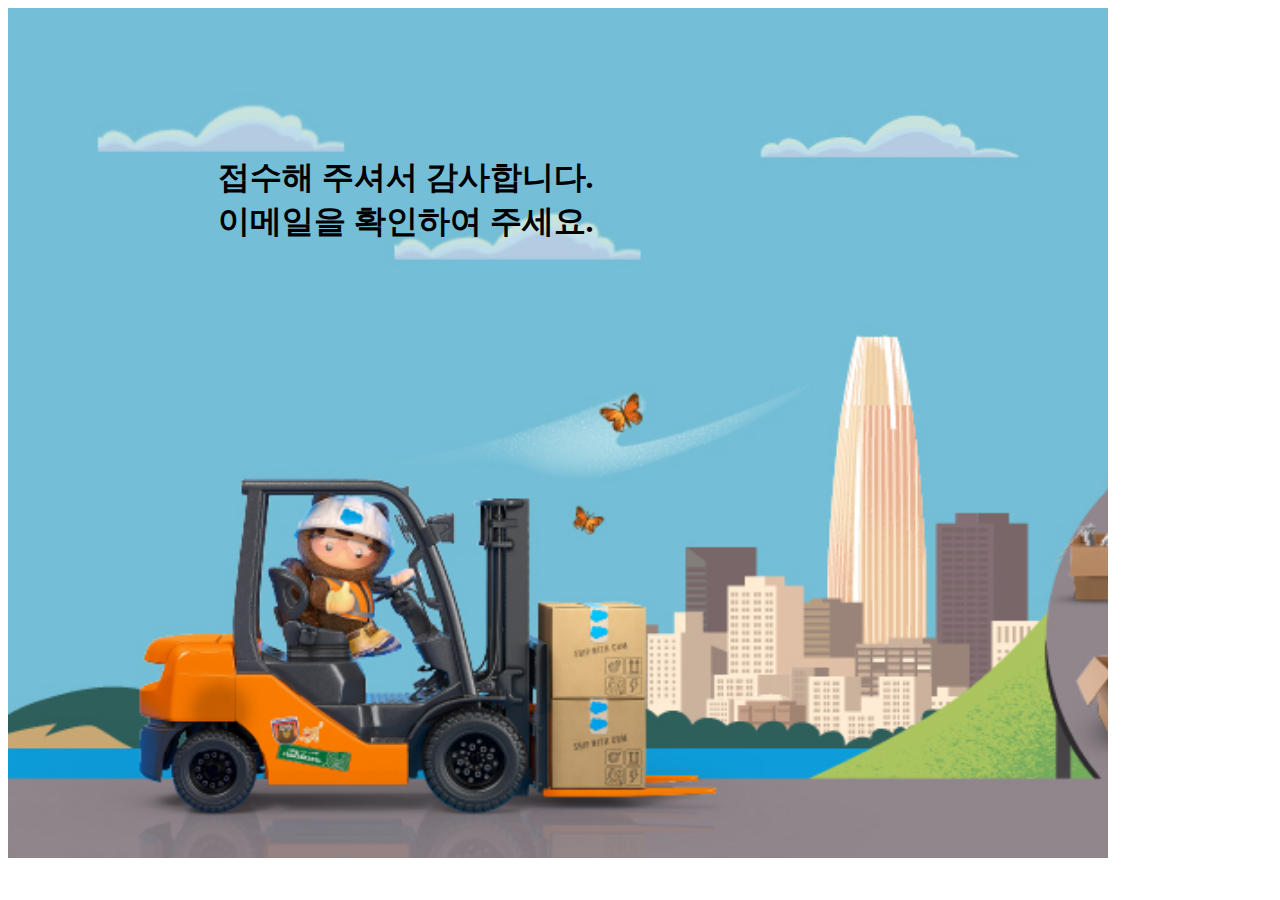
==== thx.html @ 62a776d8 "Add files via upload" ====
<!DOCTYPE html>
<html lang="en">
<head>
  <meta charset="UTF-8">
  <meta name="viewport" content="width=device-width, initial-scale=1.0">
  <title>접수완료</title>
  <link rel="stylesheet" href="style.css">
  <link rel="icon" href="./android-icon-144x144.png">
</head>
<body>
  <div class="allpage">
    <div class="subbox">
  <h1 >접수해 주셔서 감사합니다.<br>이메일을 확인하여 주세요.</h1>
</div>
</div>
</body>
</html>
---- style.css ----
*{
  text-align : center;
}

.item1 {
  left: 200px;
  position: absolute;
}
.item2 {
  position: absolute;
  left: 650px;
  top: 420px;
}

input{
  font-family: 'Noto Sans KR','Noto Sans Korean', "Nanum Gothic", sans-serif !important;
  -webkit-appearance: none;
  -webkit-border-radius: 0;
  border: 0;
  outline: none;
  font-size: 10px;
  
}
input::placeholder{
color: #d9d9d9
}
.mainheader{
  padding-top: 1px;
}
.dust-class{
  width: 50%; 
  box-sizeing: border-box;
  margin: 20px auto;
  position: relative;
  
}
.dust-class label{
  display: inline-block;
  position: absolute;
  top: -35px;
  left: 10px;
  padding: 10px;
  background: rgb(255, 255, 255); opacity : 0.7;
  border-radius: 25px;
  font-size: 12px;
  color: #888;
  font-weight: bold;
}
.dust-class label span{
  color: #da4841;
  vertical-align: -1px;
}
.dust-class input {
  width: 300px;
  border: 1px solid #dddddd !important;
  font-size: 1rem;
  line-height: 1.45;
  letter-spacing: -0.04rem;
  border-radius: 8px;
  padding: 16px;
  margin-top: 25px;
  
}
.dust-class select{
  width: 334px;
  border: 1px solid #dddddd !important;
  font-size: 1rem;
  line-height: 1.45;
  letter-spacing: -0.04rem;
  border-radius: 8px;
  padding: 16px;
  margin-top: 25px;
}
.b-button{
  
  background-color:#079992;
  clor:white;
  padding:12px 60px;
  color:#fff;
  font-size:14px;
  border-radius:25px;
  margin-top: 10px;
}
.g-recaptcha{
  margin-top: 10px;
  display:flex;
  justify-content: center;
  
}
.allpage{
  width: 1100px;
  height: 850px;
  background-image: url('./SalesforceIMG.jpg');
  background-size: cover;
}
.subbox{
  position: absolute;
  left: 17%;
  top:15%;
}



/*@import url('https://fonts.googleapis.com/css?family=Darker+Grotesque&display=swap');

.normal{
  font-family: 'Darker Grotesque', sans-serif;
  font-weight:500;
  font-size:17px;
}
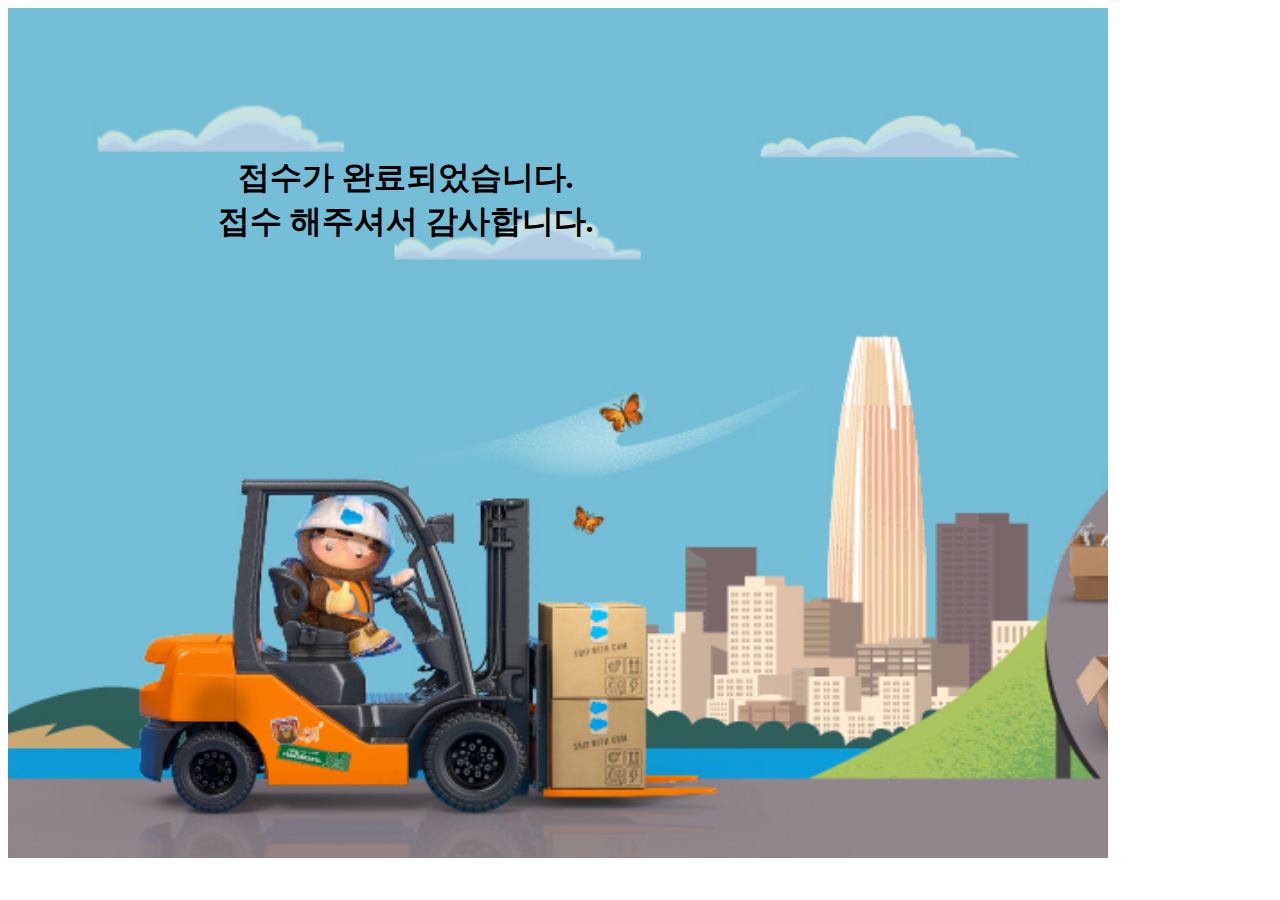
==== commit 2647f6cb: "Add files via upload" ====
--- a/thx.html
+++ b/thx.html
@@ -10,7 +10,7 @@
 <body>
   <div class="allpage">
     <div class="subbox">
-  <h1 >접수해 주셔서 감사합니다.<br>이메일을 확인하여 주세요.</h1>
+  <h1 >접수가 완료되었습니다.<br>접수 해주셔서 감사합니다.</h1>
 </div>
 </div>
 </body>
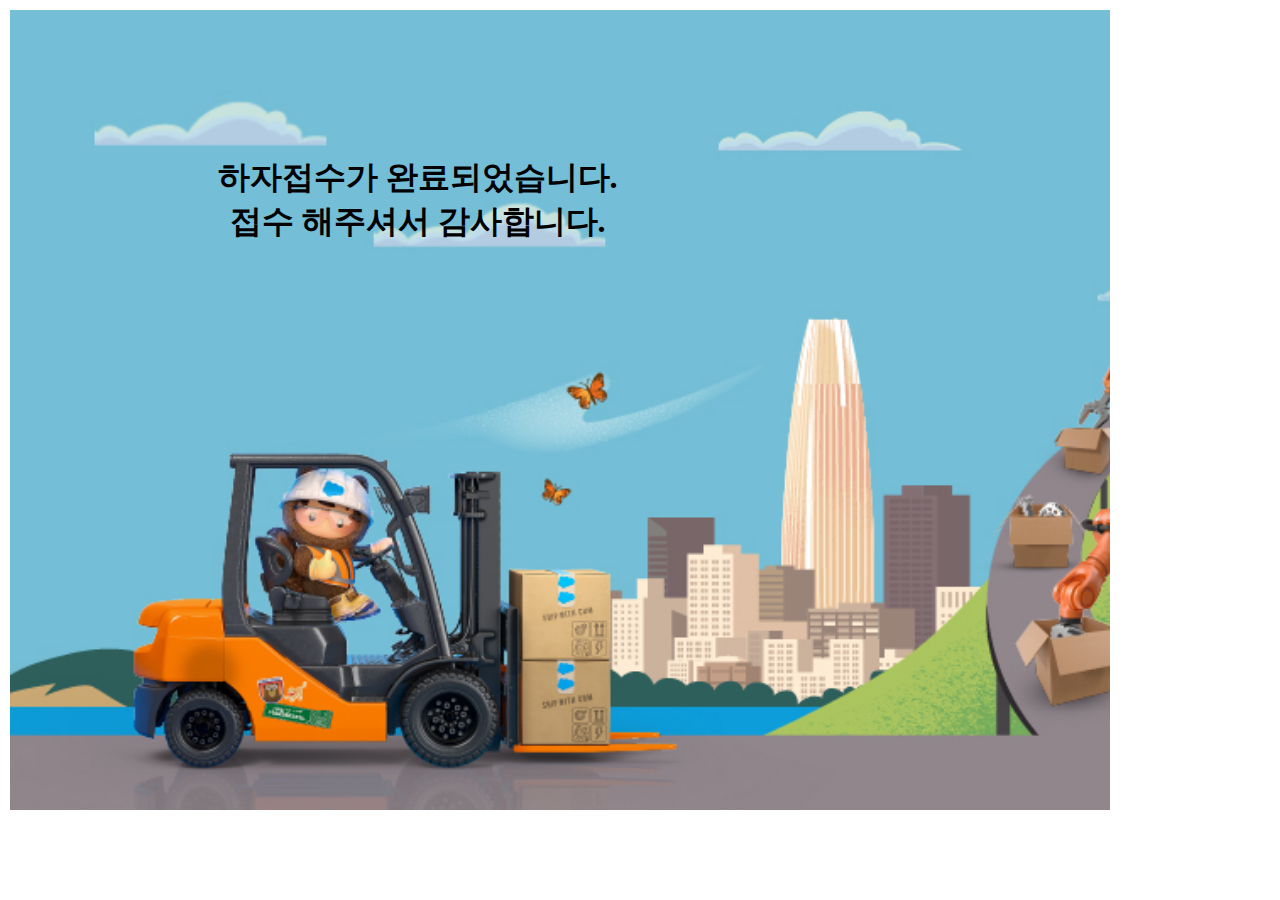
==== commit bbdf8153: "Add files via upload" ====
--- a/thx.html
+++ b/thx.html
@@ -10,7 +10,7 @@
 <body>
   <div class="allpage">
     <div class="subbox">
-  <h1 >접수가 완료되었습니다.<br>접수 해주셔서 감사합니다.</h1>
+  <h1 >하자접수가 완료되었습니다.<br>접수 해주셔서 감사합니다.</h1>
 </div>
 </div>
 </body>
--- a/style.css
+++ b/style.css
@@ -89,7 +89,7 @@
 }
 .allpage{
   width: 1100px;
-  height: 850px;
+  height: 800px;
   background-image: url('./SalesforceIMG.jpg');
   background-size: cover;
 }
@@ -99,7 +99,16 @@
   top:15%;
 }
 
-
+body {margin: 10px;}
+.where {
+  display: block;
+  margin: 25px 15px;
+  font-size: 11px;
+  color: #000;
+  text-decoration: none;
+  font-family: verdana;
+  font-style: italic;
+} 
 
 /*@import url('https://fonts.googleapis.com/css?family=Darker+Grotesque&display=swap');
 
